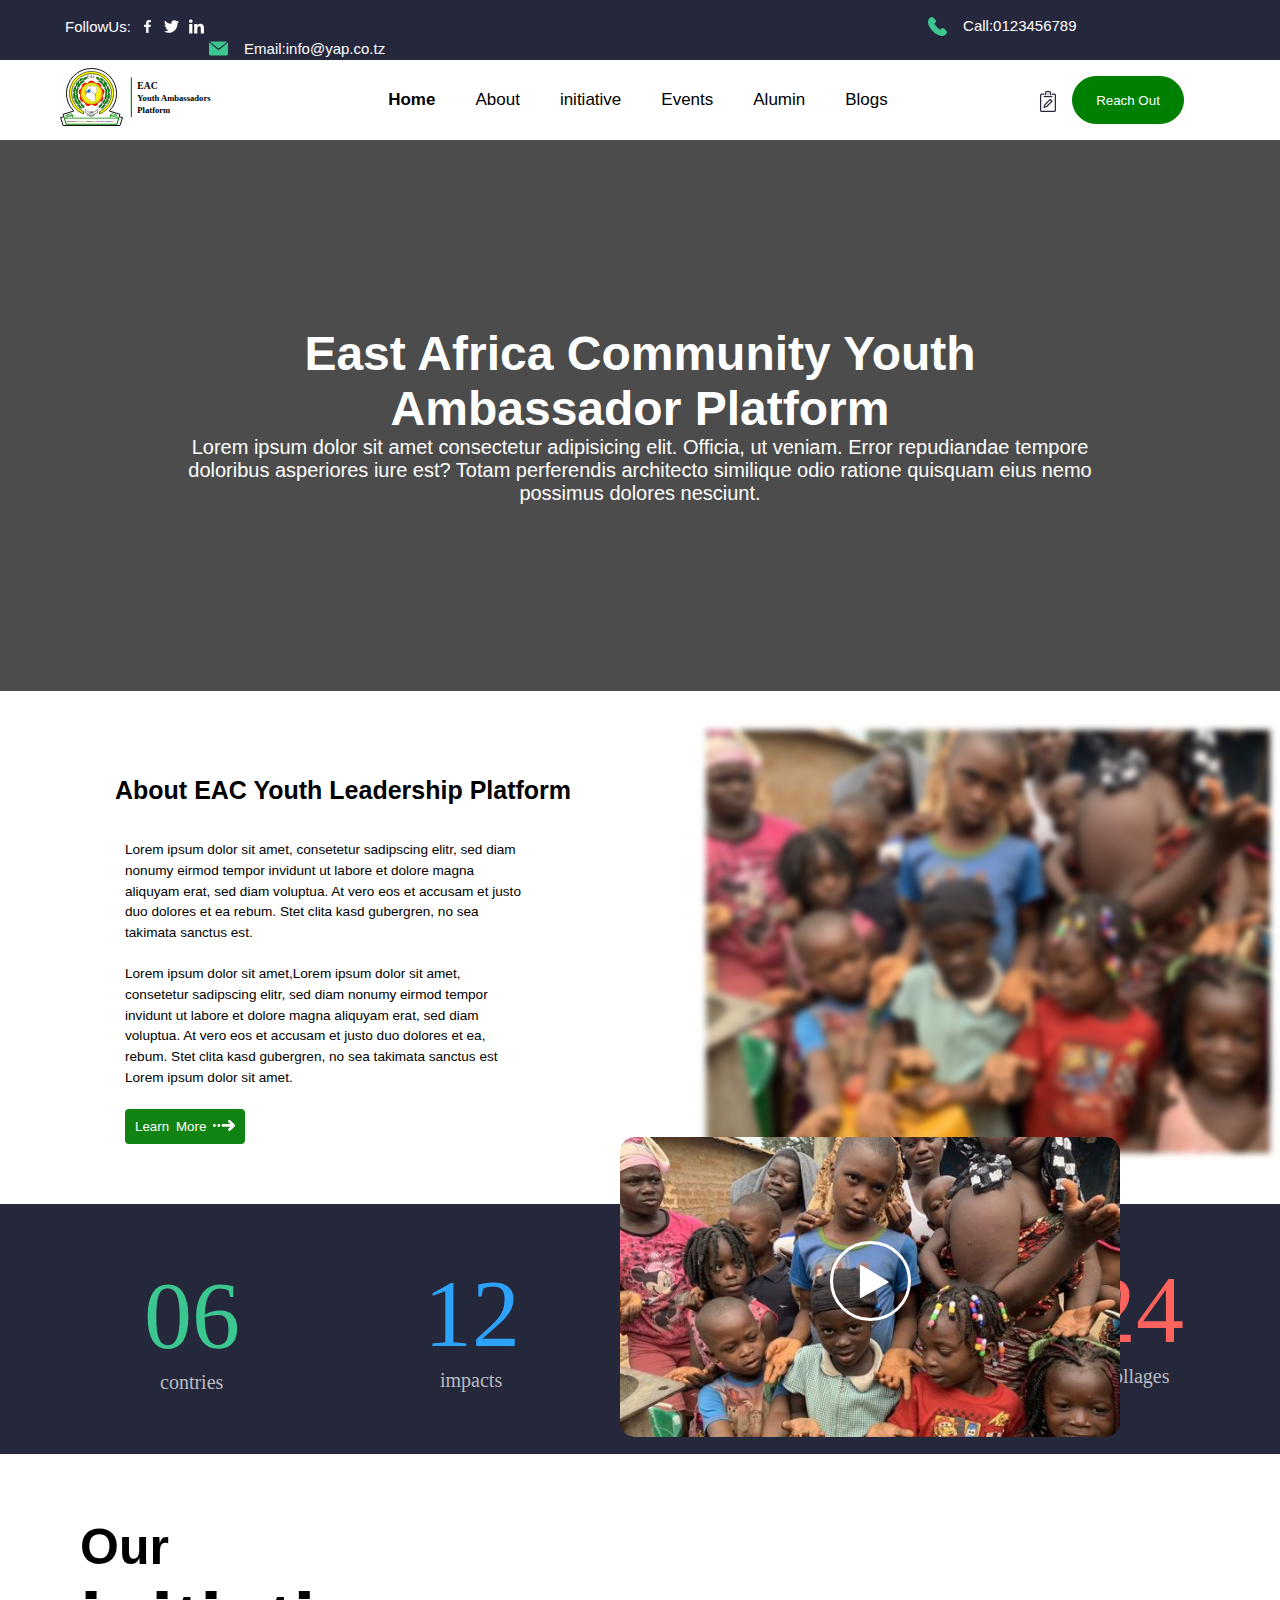
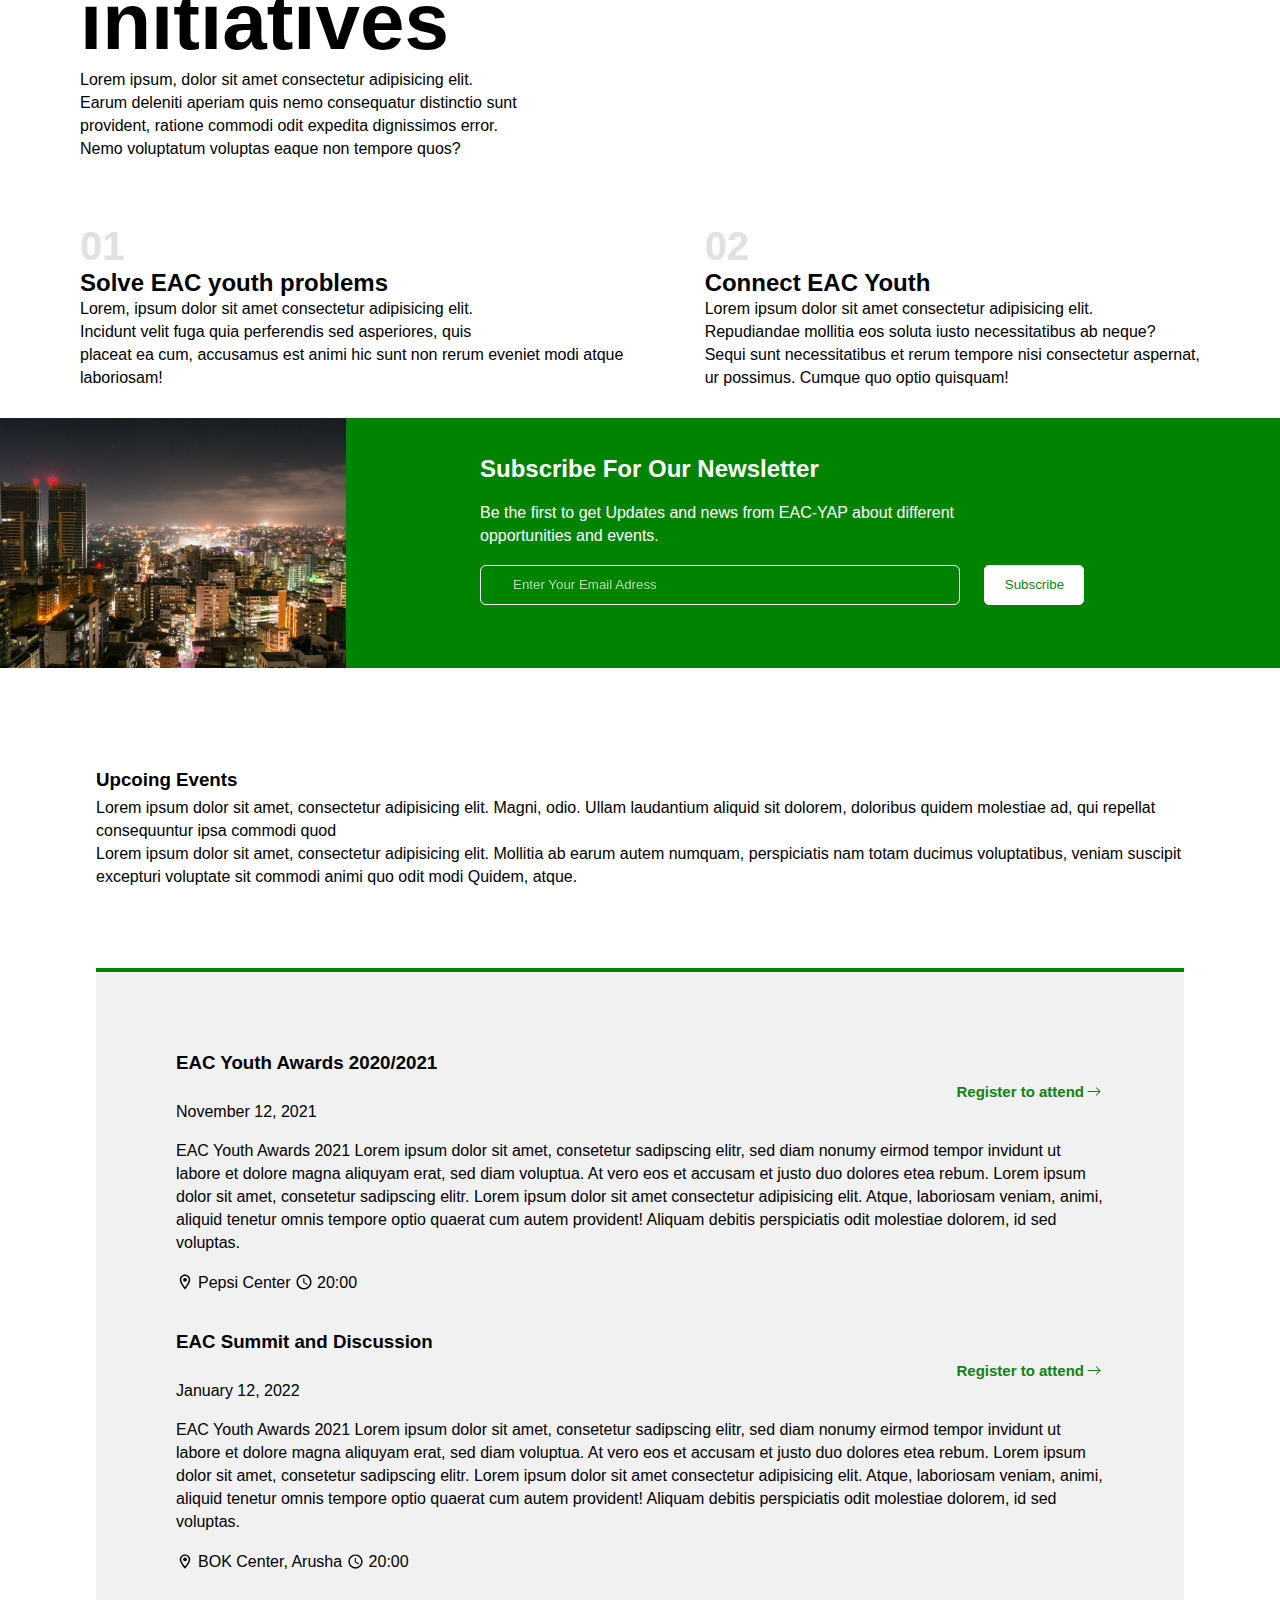
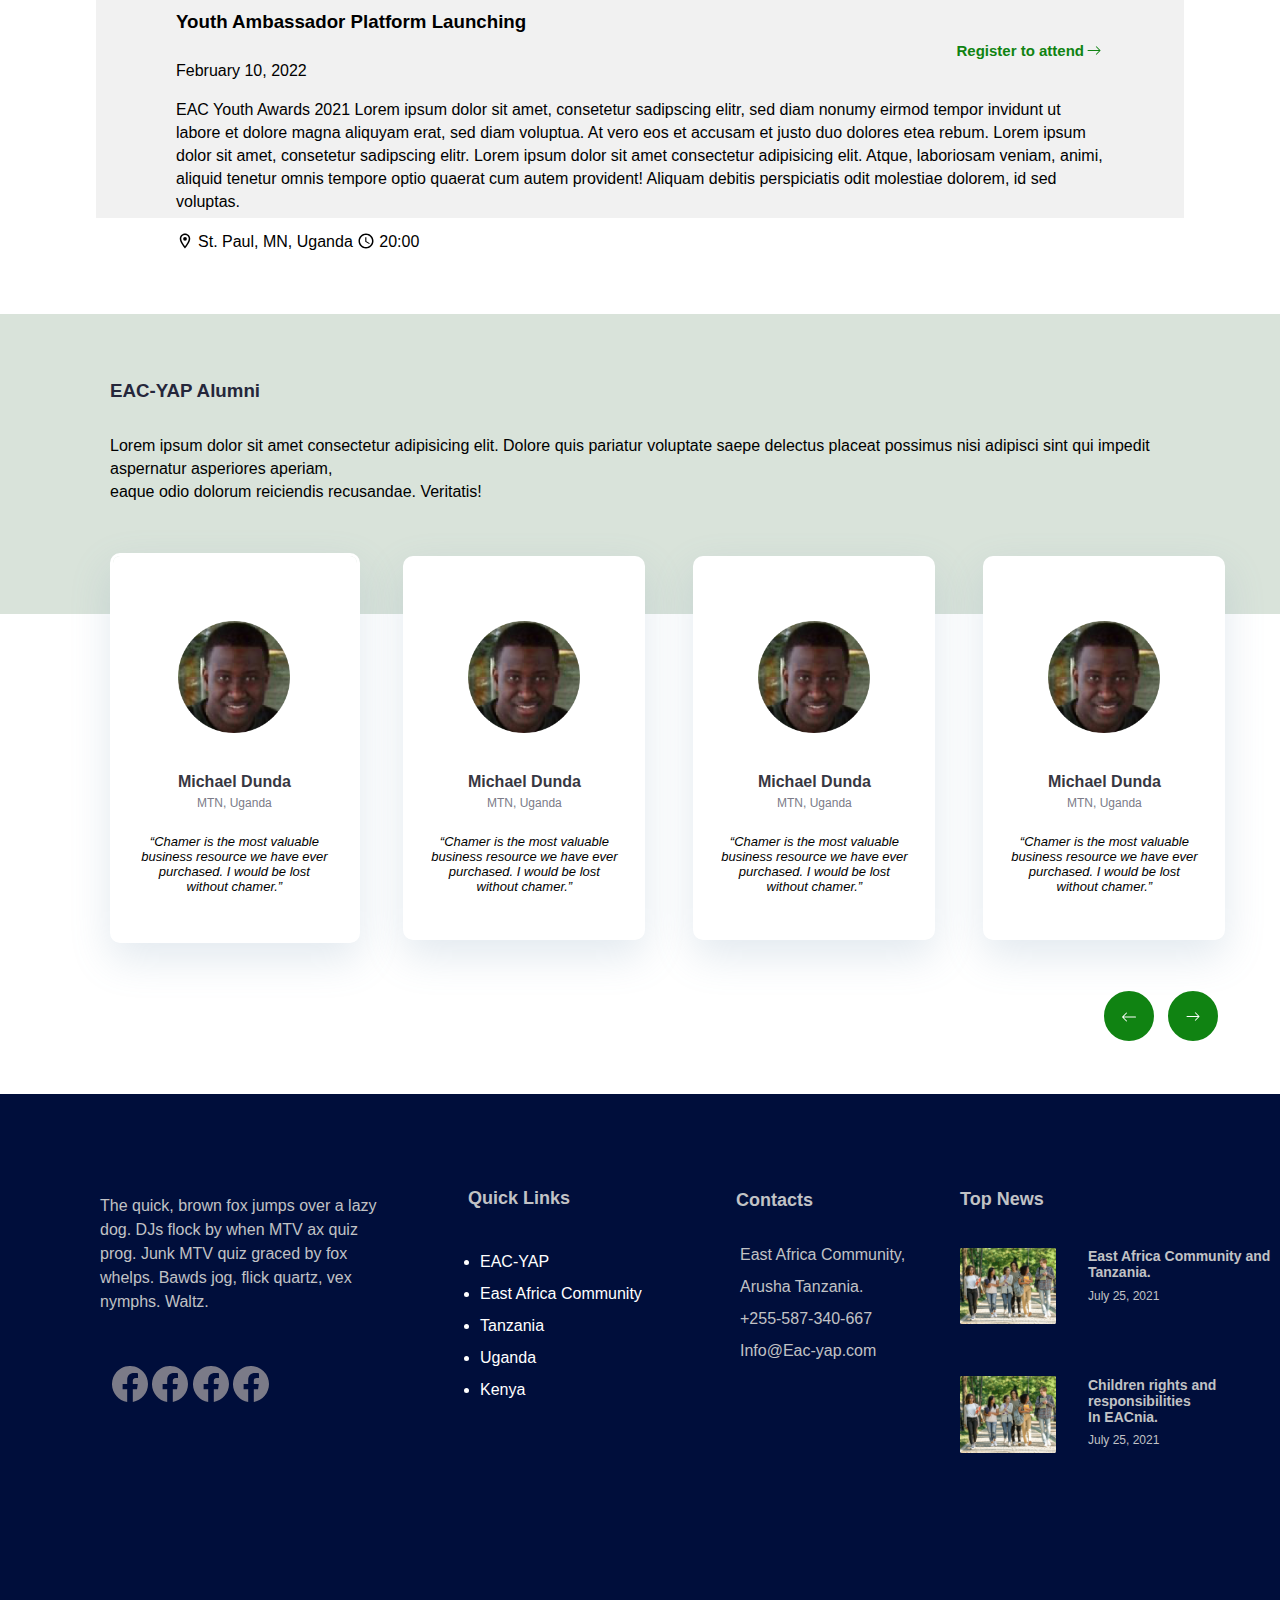
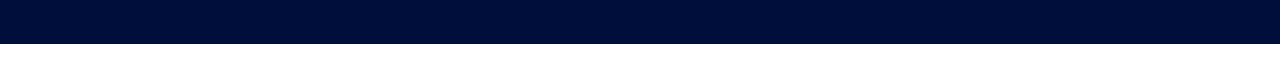
==== yap.html @ 533b3227 "first commit" ====
<!DOCTYPE html>
<html lang="en">
<head>
    <meta charset="UTF-8">
    <meta http-equiv="X-UA-Compatible" content="IE=edge">
    <meta name="viewport" content="width=device-width, initial-scale=1.0">
    <link href="/YAP/reset.css">
    <link href="/YAP/utilities.css">
    <link rel="stylesheet" href="/yap.css">
    <title>www.eac-yao.com</title>
</head>
<body>
    <section class="info-home">
    <nav class="top">
        <div class="top-info">
            <p class="topup" id="top1">FollowUs: <img src="/facebook-app-symbol.svg" class="fb" alt="facebookicon"> <img src="/Twitter copy 2.svg" class="icon" alt="twittericon"> <img src="/Linkedin copy 2.svg" class="icon"></p>
            <p class="topup" id="top"><img class="callicon" src="/Path 5.svg" alt="callicon">  Call:0123456789</p>
            <p class="topup" id="top2"><img class="emailicon" src="/Group 163066.svg" alt="emailicon"> Email:info@yap.co.tz</p>
        </div>
    </nav>
    <nav class="topnav">
        <a href="#logo"><img src="/logo.svg" class="logo"></a>
        <ul class="menu">
            <li id="li" class="active"><a href="#home">Home</a></li>
            <li id="li"><a href="#about">About</a></li>
            <li id="li"><a href="#initiative">initiative</a></li>
            <li id="li"><a href="#Events">Events</a></li>
            <li id="li"><a href="#aumin">Alumin</a></li>
            <li id="li"><a href="#blogs">Blogs</a></li>
        </ul>
        <div class="bookmark"><img class="booking" src="/bookmark.svg"><button type="button">Reach Out</button> </div>
    </nav>
    <div class="header">
        <div class="banner">
            <div class="heading">
                <h2>East Africa Community Youth Ambassador Platform</h2>
                <p> Lorem ipsum dolor sit amet consectetur adipisicing elit. Officia, ut veniam. Error repudiandae tempore <br>doloribus asperiores iure est? Totam perferendis architecto similique odio ratione quisquam eius nemo possimus dolores nesciunt.</p>
            </div>
        </div>
    </div>
    <div class="picture">
       <div class="aboutpic"> <img  src="/famm.jpg"></div>
        <div class="videoimg">
            <div class="playicon"><img src="/play.svg"></div>
        </div>
    </div>
    <nav class="aboot">
        <h3>About EAC Youth Leadership Platform</h3>
        <p>Lorem ipsum dolor sit amet, consetetur sadipscing elitr, sed diam <br>
            nonumy eirmod tempor invidunt ut labore et dolore magna<br> 
            aliquyam erat, sed diam voluptua. At vero eos et accusam et justo <br>
            duo dolores et ea rebum. Stet clita kasd gubergren, no sea<br> 
            takimata sanctus est.</p> 
        <p>Lorem ipsum dolor sit amet,Lorem ipsum dolor sit amet,<br> 
            consetetur sadipscing elitr, sed diam nonumy eirmod tempor<br> 
            invidunt ut labore et dolore magna aliquyam erat, sed diam<br> 
            voluptua. At vero eos et accusam et justo duo dolores et ea,<br> 
            rebum. Stet clita kasd gubergren, no sea takimata sanctus est<br> 
            Lorem ipsum dolor sit amet.</p>
            <button class="learnbtn">Learn More <img  src="/next.svg" class="nextbtn"></button>
    </nav>
    <div class="middlednav"> 
        <div class="contentTab">
            <div class="content">
                <div class="content1">06
                <p>contries</p></div>
            </div>
                <div class="content">
                    <div class="content2">12
                    <p>impacts</p></div>
                </div>
                <div class="content">
                    <div class="content3">+3M
                    <p>youth</p></div>
                </div>
                <div class="content">
                    <div class="content4">24
                    <p>collages</p></div>
                </div>
        </div>
    </div>
    <div class="our-initiative">
        <div class="tittle">
            <h3>Our</h3>
            <h4>initiatives</h4>
            <p>Lorem ipsum, dolor sit amet consectetur adipisicing elit.<br> Earum deleniti aperiam quis nemo consequatur distinctio sunt<br> provident, ratione commodi odit expedita dignissimos error.<br> Nemo voluptatum voluptas eaque non tempore quos?</p>
        </div>
        <div class="type1">
            <h4>02</h4>
            <h5>Connect EAC Youth</h5>
            <p>Lorem ipsum dolor sit amet consectetur adipisicing elit.<br> Repudiandae mollitia eos soluta iusto necessitatibus ab neque?<br> Sequi sunt necessitatibus et rerum tempore nisi consectetur aspernat,<br>ur possimus. Cumque quo optio quisquam!</p>
        </div>
        <div class="type2">
            <h4>01</h4>
            <h5>Solve EAC youth problems</h5>
            <p>Lorem, ipsum dolor sit amet consectetur adipisicing elit.<br> Incidunt velit fuga quia perferendis sed asperiores, quis<br> placeat ea cum, accusamus est animi hic sunt non rerum eveniet modi atque<br> laboriosam!</p>
        </div>
    </div>
    <div class="sub">
        <div class="subimg">
            <img src="/city.png">
        </div>
        <div class="mainsub">
            <h2>Subscribe For Our Newsletter</h2><br>
            <p>Be the first to get Updates and news from EAC-YAP about different<br> opportunities and events.</p><br>
            <input type="text" placeholder="Enter Your Email Adress" style="color: white;" name="Email"></a>
            <button type="submit" placeholder="Subscribe">Subscribe</button>
        </div>
    </div>
    <div class="container">
        <div class="upcoming">
            <h3>Upcoing Events</h3>
            <p>Lorem ipsum dolor sit amet, consectetur adipisicing elit. Magni, odio. Ullam laudantium aliquid sit dolorem, doloribus quidem molestiae ad, qui repellat consequuntur ipsa commodi quod  <br> Lorem ipsum dolor sit amet, consectetur adipisicing elit. Mollitia ab earum autem numquam, perspiciatis nam totam ducimus voluptatibus, veniam suscipit excepturi voluptate sit commodi animi quo odit modi Quidem, atque. </p>
        </div>
        <div class="events">
            <div class="eventlist">
                <div class="list1">
                    <h3>EAC Youth Awards 2020/2021</h3>
                    <h2>Register to attend<svg id="next" xmlns="http://www.w3.org/2000/svg" width="20" height="15" fill="currentColor" class="bi bi-arrow-right" viewBox="0 0 16 16">
                        <path fill-rule="evenodd" d="M1 8a.5.5 0 0 1 .5-.5h11.793l-3.147-3.146a.5.5 0 0 1 .708-.708l4 4a.5.5 0 0 1 0 .708l-4 4a.5.5 0 0 1-.708-.708L13.293 8.5H1.5A.5.5 0 0 1 1 8z"/>
                      </svg></h2>
                    <p>November 12, 2021</p>
                    <p>EAC Youth Awards 2021 Lorem ipsum dolor sit amet, consetetur sadipscing elitr, sed diam nonumy eirmod tempor invidunt ut labore et dolore magna aliquyam erat, sed diam voluptua. At vero eos et accusam et justo duo dolores etea rebum. Lorem ipsum dolor sit amet, consetetur sadipscing elitr.
                        Lorem ipsum dolor sit amet consectetur adipisicing elit. Atque, laboriosam veniam, animi, aliquid tenetur omnis tempore optio quaerat cum autem provident! Aliquam debitis perspiciatis odit molestiae dolorem, id sed voluptas.
                    </p>
                    <div class="place">
                        <img src="/location.svg">  Pepsi Center <img src="/time.svg">  20:00
                </div>
             </div>
                    <div class="list1">
                        <h3>EAC Summit and Discussion</h3>
                        <h2>Register to attend<svg id="next" xmlns="http://www.w3.org/2000/svg" width="20" height="15" fill="currentColor" class="bi bi-arrow-right" viewBox="0 0 16 16">
                            <path fill-rule="evenodd" d="M1 8a.5.5 0 0 1 .5-.5h11.793l-3.147-3.146a.5.5 0 0 1 .708-.708l4 4a.5.5 0 0 1 0 .708l-4 4a.5.5 0 0 1-.708-.708L13.293 8.5H1.5A.5.5 0 0 1 1 8z"/>
                        </svg></h2>
                        <p>January 12, 2022</p>
                        <p>EAC Youth Awards 2021 Lorem ipsum dolor sit amet, consetetur sadipscing elitr, sed diam nonumy eirmod tempor invidunt ut labore et dolore magna aliquyam erat, sed diam voluptua. At vero eos et accusam et justo duo dolores etea rebum. Lorem ipsum dolor sit amet, consetetur sadipscing elitr.
                            Lorem ipsum dolor sit amet consectetur adipisicing elit. Atque, laboriosam veniam, animi, aliquid tenetur omnis tempore optio quaerat cum autem provident! Aliquam debitis perspiciatis odit molestiae dolorem, id sed voluptas.
                        </p>
                        <div class="place">
                            <img src="/location.svg">  BOK Center, Arusha <img src="/time.svg">  20:00
                    </div>
                </div>
                <div class="list1">
                    <h3>Youth Ambassador Platform Launching </h3>
                    <h2>Register to attend<svg id="next" xmlns="http://www.w3.org/2000/svg" width="20" height="15" fill="currentColor" class="bi bi-arrow-right" viewBox="0 0 16 16">
                        <path fill-rule="evenodd" d="M1 8a.5.5 0 0 1 .5-.5h11.793l-3.147-3.146a.5.5 0 0 1 .708-.708l4 4a.5.5 0 0 1 0 .708l-4 4a.5.5 0 0 1-.708-.708L13.293 8.5H1.5A.5.5 0 0 1 1 8z"/>
                      </svg></h2>
                    <p>February 10, 2022</p>
                    <p>EAC Youth Awards 2021 Lorem ipsum dolor sit amet, consetetur sadipscing elitr, sed diam nonumy eirmod tempor invidunt ut labore et dolore magna aliquyam erat, sed diam voluptua. At vero eos et accusam et justo duo dolores etea rebum. Lorem ipsum dolor sit amet, consetetur sadipscing elitr.
                        Lorem ipsum dolor sit amet consectetur adipisicing elit. Atque, laboriosam veniam, animi, aliquid tenetur omnis tempore optio quaerat cum autem provident! Aliquam debitis perspiciatis odit molestiae dolorem, id sed voluptas.
                    </p>
                    <div class="place">
                        <img src="/location.svg">  St. Paul, MN, Uganda <img src="/time.svg">  20:00
                </div>
             </div>
            </div>
        </div>
    </div>
    <div class="alumni">
        <div class="alumindel">
            <h3>EAC-YAP Alumni</h3>
            <p>Lorem ipsum dolor sit amet consectetur adipisicing elit. Dolore quis pariatur voluptate saepe delectus placeat possimus nisi adipisci sint qui impedit aspernatur asperiores aperiam,<br> eaque odio dolorum reiciendis recusandae. Veritatis!</p>
        </div>
        <div class="alumnicont">
            <div class="contact">
                <div class="contact1">
                    <img src="/Mask@2x.png">
                    <h2>Michael Dunda</h2>
                    <h1>MTN, Uganda</h1>
                    <p>“Chamer is the most valuable<br> business resource we have ever<br> purchased. I would be lost<br> without chamer.” </p>
                </div>
                <div class="contact2">
                    <img src="/Mask@2x.png">
                    <h2>Michael Dunda</h2>
                    <h1>MTN, Uganda</h1>
                    <p>“Chamer is the most valuable<br> business resource we have ever<br> purchased. I would be lost<br> without chamer.” </p>
                </div>
                <div class="contact3">
                    <img src="/Mask@2x.png">
                    <h2>Michael Dunda</h2>
                    <h1>MTN, Uganda</h1>
                    <p>“Chamer is the most valuable<br> business resource we have ever<br> purchased. I would be lost<br> without chamer.” </p>
                </div>
                <div class="contact3">
                    <img src="/Mask@2x.png">
                    <h2>Michael Dunda</h2>
                    <h1>MTN, Uganda</h1>
                    <p>“Chamer is the most valuable<br> business resource we have ever<br> purchased. I would be lost<br> without chamer.” </p>
                </div>
            </div>
            <div class="otherpage"> <svg id="arrow" xmlns="http://www.w3.org/2000/svg" width="20" height="15" fill="white" class="bi bi-arrow-right" viewBox="0 0 16 16">
                <path fill-rule="evenodd" d="M1 8a.5.5 0 0 1 .5-.5h11.793l-3.147-3.146a.5.5 0 0 1 .708-.708l4 4a.5.5 0 0 1 0 .708l-4 4a.5.5 0 0 1-.708-.708L13.293 8.5H1.5A.5.5 0 0 1 1 8z"/>
              </svg> </div>
            <div class="otherpage1"><svg id="arrow" xmlns="http://www.w3.org/2000/svg" width="20" height="16" fill="white" class="bi bi-arrow-left" viewBox="0 0 16 16">
                <path fill-rule="evenodd" d="M15 8a.5.5 0 0 0-.5-.5H2.707l3.147-3.146a.5.5 0 1 0-.708-.708l-4 4a.5.5 0 0 0 0 .708l4 4a.5.5 0 0 0 .708-.708L2.707 8.5H14.5A.5.5 0 0 0 15 8z"/>
              </svg></div>
        </div>
    </div>
    <div class="footer">
        <p>The quick, brown fox jumps over a lazy<br> dog. DJs flock by when MTV ax quiz<br> prog. Junk MTV quiz graced by fox<br> whelps. Bawds jog, flick quartz, vex<br> nymphs. Waltz.</p>
            <div id="fbicon"><svg  xmlns="http://www.w3.org/2000/svg" width="36" height="36" fill="#7B7B88" class="bi bi-facebook" viewBox="0 0 16 16">
            <path d="M16 8.049c0-4.446-3.582-8.05-8-8.05C3.58 0-.002 3.603-.002 8.05c0 4.017 2.926 7.347 6.75 7.951v-5.625h-2.03V8.05H6.75V6.275c0-2.017 1.195-3.131 3.022-3.131.876 0 1.791.157 1.791.157v1.98h-1.009c-.993 0-1.303.621-1.303 1.258v1.51h2.218l-.354 2.326H9.25V16c3.824-.604 6.75-3.934 6.75-7.951z"/>
          </svg>   
          <svg xmlns="http://www.w3.org/2000/svg" width="36" height="36" fill="#7B7B88" class="bi bi-facebook" viewBox="0 0 16 16">
            <path d="M16 8.049c0-4.446-3.582-8.05-8-8.05C3.58 0-.002 3.603-.002 8.05c0 4.017 2.926 7.347 6.75 7.951v-5.625h-2.03V8.05H6.75V6.275c0-2.017 1.195-3.131 3.022-3.131.876 0 1.791.157 1.791.157v1.98h-1.009c-.993 0-1.303.621-1.303 1.258v1.51h2.218l-.354 2.326H9.25V16c3.824-.604 6.75-3.934 6.75-7.951z"/>
          </svg>   
          <svg xmlns="http://www.w3.org/2000/svg" width="36" height="36" fill="#7B7B88" class="bi bi-facebook" viewBox="0 0 16 16">
            <path d="M16 8.049c0-4.446-3.582-8.05-8-8.05C3.58 0-.002 3.603-.002 8.05c0 4.017 2.926 7.347 6.75 7.951v-5.625h-2.03V8.05H6.75V6.275c0-2.017 1.195-3.131 3.022-3.131.876 0 1.791.157 1.791.157v1.98h-1.009c-.993 0-1.303.621-1.303 1.258v1.51h2.218l-.354 2.326H9.25V16c3.824-.604 6.75-3.934 6.75-7.951z"/>
          </svg>   
          <svg xmlns="http://www.w3.org/2000/svg" width="36" height="36" fill="#7B7B88" class="bi bi-facebook" viewBox="0 0 16 16">
            <path d="M16 8.049c0-4.446-3.582-8.05-8-8.05C3.58 0-.002 3.603-.002 8.05c0 4.017 2.926 7.347 6.75 7.951v-5.625h-2.03V8.05H6.75V6.275c0-2.017 1.195-3.131 3.022-3.131.876 0 1.791.157 1.791.157v1.98h-1.009c-.993 0-1.303.621-1.303 1.258v1.51h2.218l-.354 2.326H9.25V16c3.824-.604 6.75-3.934 6.75-7.951z"/>
          </svg>
          </div>
          <div class="links">
              <p>Quick Links</p>
                <ul class="quicklinks">
                    <li class="tanet"><a href="#EAC">EAC-YAP</a></li>
                    <li class="tanet"><a href="#EastAfrica">East Africa Community</a></li>
                    <li class="tanet"><a href="#tanzania">Tanzania</a></li>
                    <li class="tanet"><a href="#uganga">Uganda</a></li>
                    <li class="tanet"><a href="#kenya">Kenya</a></li>
                </ul>
          </div>
          <div class="contactsinfo">
              <h2>Contacts</h2>
              <p>East Africa Community, <br>Arusha Tanzania.<br>
                +255-587-340-667<br>Info@Eac-yap.com</p>
          </div>
          <div class="news">
              <h1>Top News</h1>
              <img class="img1" src="/groupppl.png">
              <h2>East Africa Community and<br> Tanzania.</h2>
              <p>July 25, 2021</p>
                <img class="img2" src="/groupppl.png">
              <h4>Children rights and responsibilities<br> In EACnia.</h4>
              <h6>July 25, 2021</h6>
          </div>
    </div>
</section>
</body>
</html>
---- yap.css ----
*{
    margin: 0;
    padding: 0;
    box-sizing: border-box;
}
nav.top{
    color: #fefeff;
    width: 100%;
    height: 60px;
    top: auto;
    left: auto;
    opacity: 1;
    border: 1px solid #25273B;
    background-color: hsl(235, 23%, 19%);
    padding-top:1rem;
}
.topup {
    position: relative;
    display: inline-flex;
    padding-left: 4rem;
}
.callicon{
    position: relative;
    padding-right: 1rem;
}
.emailicon{
    position: relative;
    padding-right: 1rem;
}
p#top{
    position: relative;
    padding-left: 34rem;
    left: 11rem;
    font-size: 15px;
    font-family: "Open-sans" , sans-serif;
}
p#top1{
    font-family: "Open-sans" , sans-serif;
   font-size: 15px;
   bottom: 4px;
}
p#top2{
    padding-left: 13rem;
    font-family: "Open-sans" , sans-serif;
    font-size: 15px;
}
.fb{
    position: relative;
    margin-left: 10px;
    width: 13px;
}
.icon{
    position: relative;
    margin-left: 10px;
    width: 15px;
}
.bookmark{
    float: right;
    position: relative;
    padding-right:4rem;
    bottom: 1.5rem;
}
.booking{
    position: relative;
    width: 16px;
    right: 3rem;
    top: 0.8rem;
}
.bookmark button{
    background-color: green;
    border: 1px solid green;
    width: 7rem;
    height: 3rem;
    position: relative;
    border-radius: 5rem;
    color: white;
    top:5px;
    right: 2rem;
}
.topnav{
    background-color: #ffffff;
    color: #333;
    overflow: hidden;
    width: 100%;
    height: 80px;
}
#li {
    display: inline;
    margin: 10px;
}
.menu {
    text-align: center;
    word-spacing: 1rem;
    padding-right: 14rem;
    height: 5px;
    margin-top: 30px;
}
.topnav a{
    color: black;
    text-decoration: none;
    font-size: 17px;
    font-family: "Open-sans" , sans-serif;
}
.active{
    color: #25273B;
    opacity: 100%;
    font-weight: bolder;
}
.active :hover{
    color: #0f8114;
}
.famphoto h1{
    text-align: center;
    font-weight: 700;
    color: white;
    padding-top: 10rem;
    font-size: 3rem;
    margin-top: 0px;
    font-family: "Open-sans" , sans-serif;
}
.famphoto p{
    text-align: center;
    color: white;
    font-size: 20px;
    font-family: "Open-sans" , sans-serif;
}
.logo
{
    width: 220px;
    float: left;
    padding-left: 60px;
    margin-top: 8px;
}
.aboot {
    width: 50%;
    padding: 50px;
    margin-left: 65px;
    background-color: #ffffff;
    font-family:"Open-sans", sans-serif;
    font-weight: lighter;
}
.aboot h3{
    font-size: 25px;
    line-height: 5rem;
}
.aboot p{
    font-size: 13.6px;
    padding: 10px;
    line-height: 1.3rem;
}
.picture{
    margin: 10px;
}
.aboutpic{
    position: relative;
    filter: blur(8px);
    -webkit-filter: blur(3px);
    background-repeat: no-repeat;
    padding-top: 1.9rem;
    float: right;
}
.videoimg{
    background-image: url(/famm.jpg);
    background-size: cover;
    background-color: #033C04 0% 0% no-repeat padding-box;
    border-radius: 15px;
    opacity: 1;
    width: 500px;
    height: 300px;
    display: block;
    position: absolute;
    left: 68%;
    top: 143%;
    z-index: 10;
    transform: translate(-50%, -50%);
}
.playicon{
    z-index: 10;
    text-align: center;
    padding-top: 6.5rem;
    opacity: 3;
}
.learnbtn{
    background-color: #108312;
    border-radius: 4px;     
    color: white;
    border: 10px solid #108312;
    word-spacing: 0.2rem;
    margin: 10px;
}
.nextbtn{
    font-size:10px;
}
.header{
    background-image: url("/background.jpg");
    background-size: cover;
    background-position: center;
    background-repeat: no-repeat;
    height: 550px;
}
.banner{
    opacity: 1;
    padding: 136px ;
    background: rgb(0 0 0 / 70%)
}
.heading{
    text-align: center;
    font-family: "Open-sans", sans-serif;
    opacity: 1;
    margin: 50px;
}
.heading h2{
    font-size: 3rem;
    color: #ffffff;
}
.heading p{
    font-size: 20px;
    color: #ffffff;
}
.middlednav{
    width: 100%;
    height: 250px;
    background-color: #25273B;
}
.contentTab{
    display: inline;
}
.content{
    display: inline;
    position: relative;
    overflow: hidden;
    text-overflow: ellipsis;
    white-space: nowrap;
}
.content1 {
    font-size: 6rem;
    display: inline;
    padding-left: 9rem;
    padding-top: 50rem;  
    color: #3CC790;
    position: relative;
    top: 3.5rem;
}
.content1 p{
    font-size: 20px;
    padding-left:10rem;
    color: #BABCC2;
}
.content2 {
    width: auto;
    padding-left: 26.5rem;
    font-size: 6rem;
    color: #2EA3FC;
    position: relative;
    bottom: 5rem;
}
.content2 p{
    color: #BABCC2;
    font-size: 20px;
    padding-left: 1rem;
}
.content3 {
    bottom: 13.5rem;
    padding-left: 43.5rem;
    font-size: 6rem;
    color: #FEBC2C;
    position: relative;
}
.content3 p {
    color: #BABCC2;
    font-size: 20px;
    padding-left: 6.5rem;
}
.content4{
    color: #FC635D;
    padding-left: 68rem;
    font-size: 6rem;
    position: relative;
    bottom: 22rem;
}
.content4 p{
    color: #BABCC2;
    font-size: 20px;
    padding-left: 1rem;
}
.our-initiative{
    padding-top: 4rem;
    width: 100%;
    height: 500px;
    background-color: #ffffff;
}
.tittle{
    font-family: "Open-sana", sans-serif;
    padding-left: 5rem;
}
.tittle h3{
    font-size: 50px;
}
.tittle p{
    padding: 0;
    margin: 0;
    padding-top: 0rem;
    line-height: 23px;
}
.tittle h4{
    font-size: 5rem;
}
.type1{
    font-family: "Open-sans",sans-serif;
    float: right;
    padding-right: 5rem;
    padding-top: 4rem;
}
.type1 p{
    line-height: 23px;
}
.type1 h4{
    font-size: 2.5rem;
    color: #E1E1E1;
}
.type1 h5{
    font-weight: bolder;
    font-size: 1.5rem;
}
.type2{
    padding-left: 5rem;
    font-family: "Open-sans",sans-serif;
    padding-top: 2rem;
    padding-bottom: 2rem;
}
.type2 p{
    line-height: 23px;
}
.type2 h4{
    font-size: 2.5rem;
    padding-top: 2rem;
    color: #E1E1E1;
}
.type2 h5{
    font-weight: bolder;
    font-size: 1.5rem;
}
.sub{
    margin-top: 4rem;
    width: 100%;
    height: 250px;
    background-color: #008300;
}
.subimg{
    background-position: left;
    background-repeat: no-repeat;
    background-size: cover;
    height: 05px;
}
.subimg img{
    height: 250px;
}
.mainsub{
    padding-top: 2rem;
    padding-left: 30rem;
    font-family: "Open-sans" ,sans-serif;
    color: white;
}
.mainsub input{
    height: 40px;
    width: 480px;
    border:1px solid white;
    border-radius: 6px;
    color: white;
    background-color: transparent;
    text-decoration: white;
    padding-left: 2rem;
}
.mainsub button{
    height: 40px;
    width: 100px;
    bottom: 10px;
    color:#108312;
    background-color: white;
    border: 0.1px solid white;
    border-radius: 5px;
    margin-left: 20px;
}
.mainsub p{
    line-height: 23px;
}
::placeholder{
    color:white;
    opacity: 0.7;
}
.container{
    margin: 6rem;
    font-family: "open-sans", sans-serif ;
}
.upcoming h3{
    line-height: 2rem;
}
.upcoming p{
    line-height: 23px;
}
.events{
    height: 850px;
    background-color: #F1F1F1;
    margin-top: 5rem;
    border-top:4px solid #008300;
    font-family: "open-sans", sans-serif ;
}
.eventlist{
    margin: 5rem;
}
.list1{
    margin-top: 2.5rem;
    padding: 0;
}
.list1 h3{
    padding-bottom:0.5rem ;
}
.list1 h2{
    color:#108312;
    text-align: right;
    font-weight: 10px;
    font-size: 15px;
}
.list1 p{
    padding-bottom: 1rem;
    line-height: 23px;
}
.place{
    font-family: "open-sans", sans-serif ;
}
.place img{
    width: 1.1rem;
    top:0.2rem;
    position: relative;
}
#next{
    position: relative;
    top: 2px;
}
.alumni{
    width: 100%;
    height: 300px;
    background-color: #4d7a4e36;
    font-family: "Open-sans", sans-serif;
}
.alumindel{
    padding: 50px;
}
.alumindel h3{
    padding-left: 60px;
    color: #25273B;
    padding-top: 1rem;
    padding-bottom: 2rem;
}
.alumindel p{
    padding-left: 60px;
    line-height: 23px;
}
.alumnicont{
    margin-left: 6.9rem;
    position: relative;
    display: inline;
}
.contact{
    position: relative;
    display: inline-flex;
    border: 3px solid #ffffff;
    width: 250px;
    height: 390px;
    background-color: #ffffff;
    box-shadow: #333;
    background: var(--unnamed-color-ffffff) 0% 0% no-repeat padding-box;
    background: #FFFFFF 0% 0% no-repeat padding-box;
    box-shadow: 0px 16px 40px #7090B033;
    border-radius: 10px;opacity: 1;
}

.contact1 img{
    position: relative;
    width: 7rem;
    margin: 65px;
}
.contact1 h2{
    position: relative;
    font-size: 16px;
    text-align: center;
    bottom: 29px;
    color: #373742;
}
.contact1 h1{
    position: relative;
    font-size: 12px;
    text-align: center;
    bottom: 1.5rem;
    font-weight: lighter;
    color: #7B7B88;
}
.contact1 p{
    position: relative;
    font-style: italic;
    font-size: 13px;
    text-align: center;
}
.contact2 img{
    position: relative;
    width: 7rem;
    margin: 65px;
}
.contact2{
    background: var(--unnamed-color-ffffff) 0% 0% no-repeat padding-box;
    background: #FFFFFF 0% 0% no-repeat padding-box;
    box-shadow: 0px 16px 40px #7090B033;
    border-radius: 10px;opacity: 1;
    margin-left: 3rem;
}
.contact2 h2{
    position: relative;
    font-size: 16px;
    text-align: center;
    bottom: 29px;
    color: #373742;
}
.contact2 h1{
    position: relative;
    font-size: 12px;
    text-align: center;
    bottom: 1.5rem;
    font-weight: lighter;
    color: #7B7B88;
}
.contact2 p{
    position: relative;
    font-style: italic;
    font-size: 13px;
    text-align: center;
}
.contact3{
    background: var(--unnamed-color-ffffff) 0% 0% no-repeat padding-box;
    background: #FFFFFF 0% 0% no-repeat padding-box;
    box-shadow: 0px 16px 40px #7090B033;
    border-radius: 10px;opacity: 1;
    margin-left: 3rem;
}
.contact3 img{
    position: relative;
    width: 7rem;
    margin: 65px;
}
.contact3 h2{
    position: relative;
    font-size: 16px;
    text-align: center;
    bottom: 29px;
    color: #373742;
}
.contact3 h1{
    position: relative;
    font-size: 12px;
    text-align: center;
    bottom: 1.5rem;
    font-weight: lighter;
    color: #7B7B88;
}
.contact3 p{
    position: relative;
    font-style: italic;
    font-size: 13px;
    text-align: center;
}
.contact4{
    background: var(--unnamed-color-ffffff) 0% 0% no-repeat padding-box;
    background: #FFFFFF 0% 0% no-repeat padding-box;
    box-shadow: 0px 16px 40px #7090B033;
    border-radius: 10px;opacity: 1;
    margin-left: 3rem;
}
.contact4 img{
    position: relative;
    width: 7rem;
    margin: 65px;
}
.contact4 h2{
    position: relative;
    font-size: 16px;
    text-align: center;
    bottom: 29px;
    color: #373742;
}
.contact4 h1{
    position: relative;
    font-size: 12px;
    text-align: center;
    bottom: 1.5rem;
    font-weight: lighter;
    color: #7B7B88;
}
.contact3 p{
    position: relative;
    font-style: italic;
    font-size: 13px;
    text-align: center;
}
.otherpage{
    margin: auto;
    padding: auto;
    position: relative;
    border-radius: 50%;
    border: 25px solid #108312;
    width: 10px;
    height: 10px;
    margin-top: 3rem;
    margin-left: 73rem;
}
#arrow {
    position: relative;
    right: 10px;
    bottom: 7px;
}
.otherpage1{
    position: relative;
    border-radius: 50%;
    border: 25px solid #108312;
    width: 10px;
    height: 10px;
    bottom: 3.1rem;
    margin-left: 69rem;
}
.footer{
    position: relative;
    width: 100%;
    height: 550px;
    background-color:#000E3B;
    color: #C1C2C5;
    top: 30rem;
    font-family: "Open-sans" , sans-serif;
}
.footer p{
    padding: 100px;
    line-height: 1.5rem;
}
.fbicon{
    position: relative;
    border-radius: 50%;
    border: 25px solid #C1C2C5;
    width: 10px;
    height: 10px;
}
#fbicon {
    position: relative;
    margin-left: 7rem;
    bottom: 3rem;
}
.links{
    position: relative;
    padding-left: 23rem;
    bottom: 23rem;
}
.links p{
    font-weight: bolder;
    font-size: 18px;
}
.quicklinks{
    position: relative;
    padding-left: 7rem;
    bottom: 4rem;
    line-height: 2rem;
    text-decoration: none;
    color: white;
}
.quicklinks a{
    text-decoration: none;
    color: white;
}
.contactsinfo{
    position: relative;
    padding-left: 40rem;
    bottom: 0;
    bottom: 40.5rem;
}
.contactsinfo h2{
    position: relative;
    padding-left: 6rem;
    font-size: 18px;
}
.contactsinfo p{
    position: relative;
    line-height: 2rem;
    bottom: 4.5rem;
}
.news{
    position: relative;
    bottom: 63rem;
    padding-left: 60rem;
}
.news h2{
    position: relative;
    font-weight: bold;
    font-size: 14px;
    padding-left: 8rem;
    bottom: 2rem;
}
.news h1{
    position: relative;
    font-size: 18px;
    top:10px;
}
.news p{
    position: relative;
    padding-left: 8rem;
    bottom: 8rem;
    font-size: 12px;
}
.news h4{
    position: relative;
    bottom: 15rem;
    padding-left: 8rem;
    font-size: 14px;
}
.news h6{
    position: relative;
    bottom: 14.5rem;
    padding-left: 8rem;
    font-weight: lighter;
    font-size: 12px;
}
.img1 {
    position: relative;
    width: 6rem;
    top: 3rem;
}
.img2{
    position: relative;
    width: 6rem;
    bottom: 10rem;
}
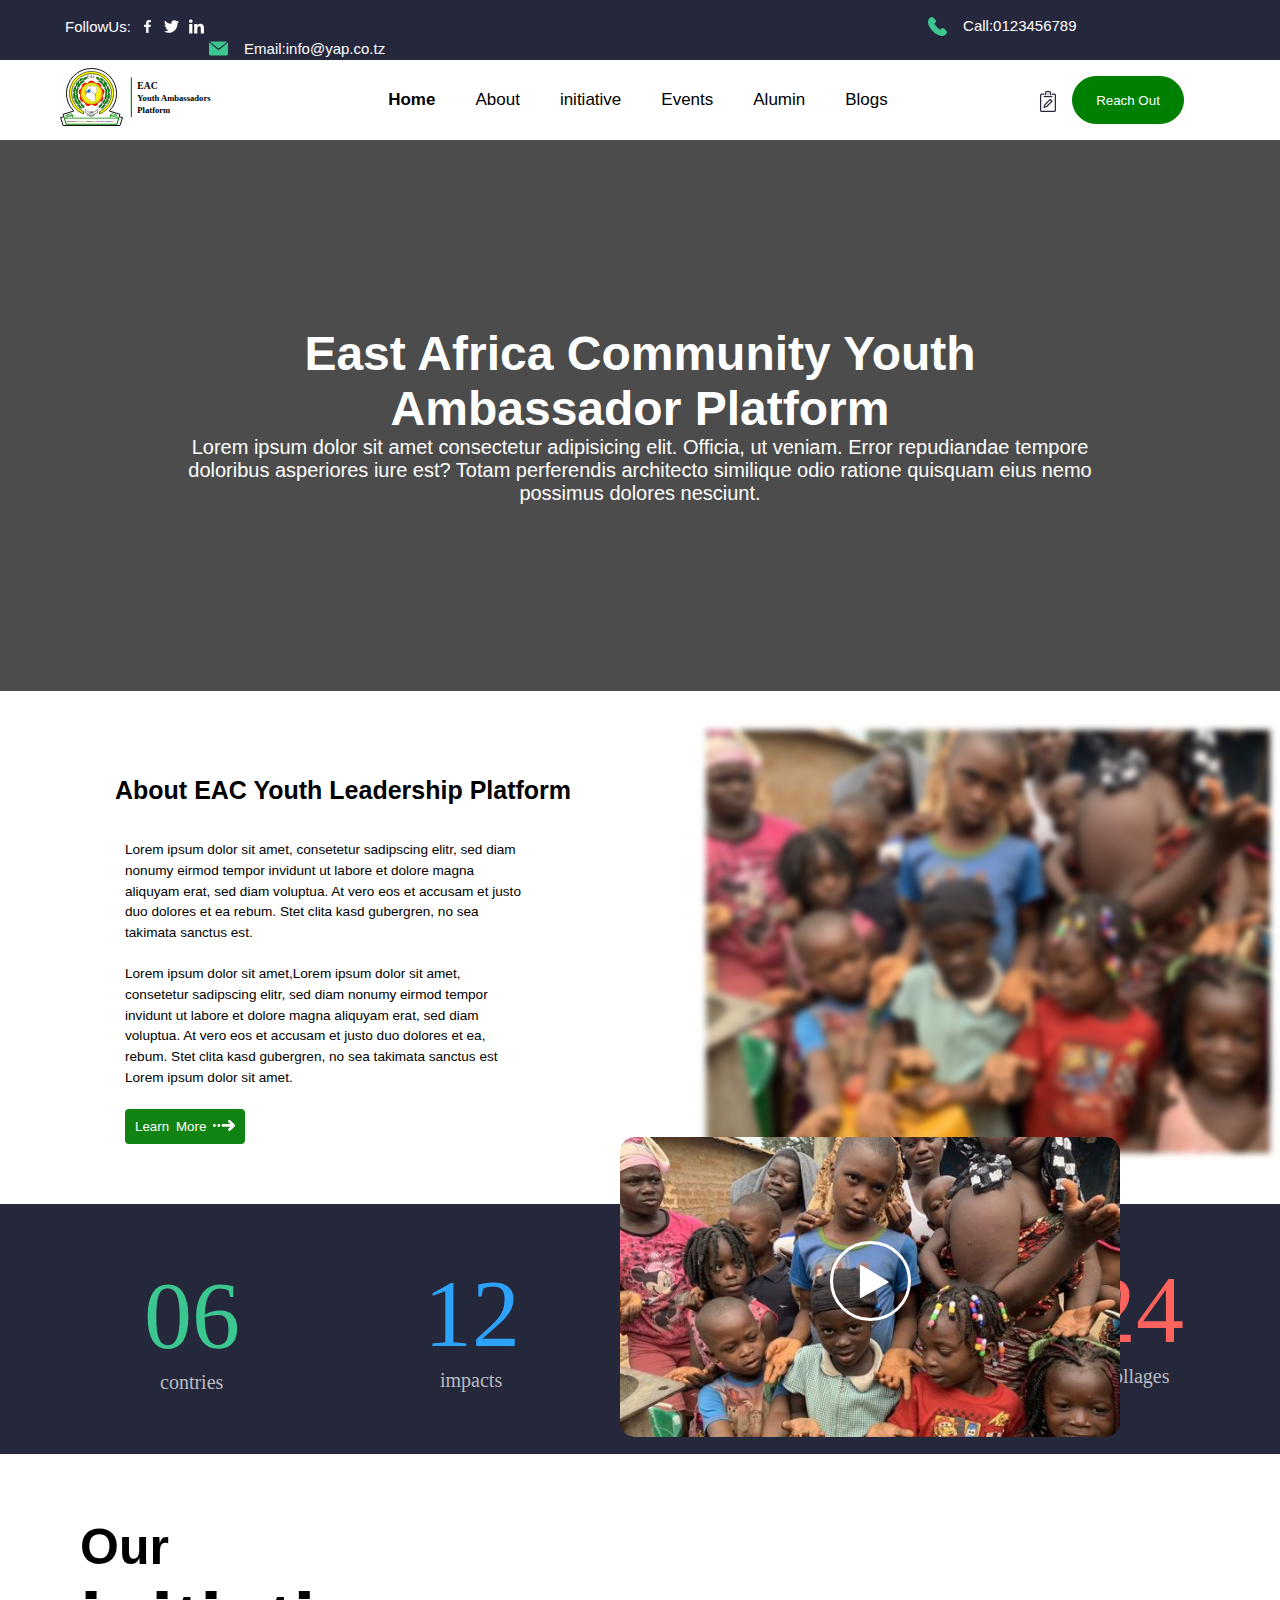
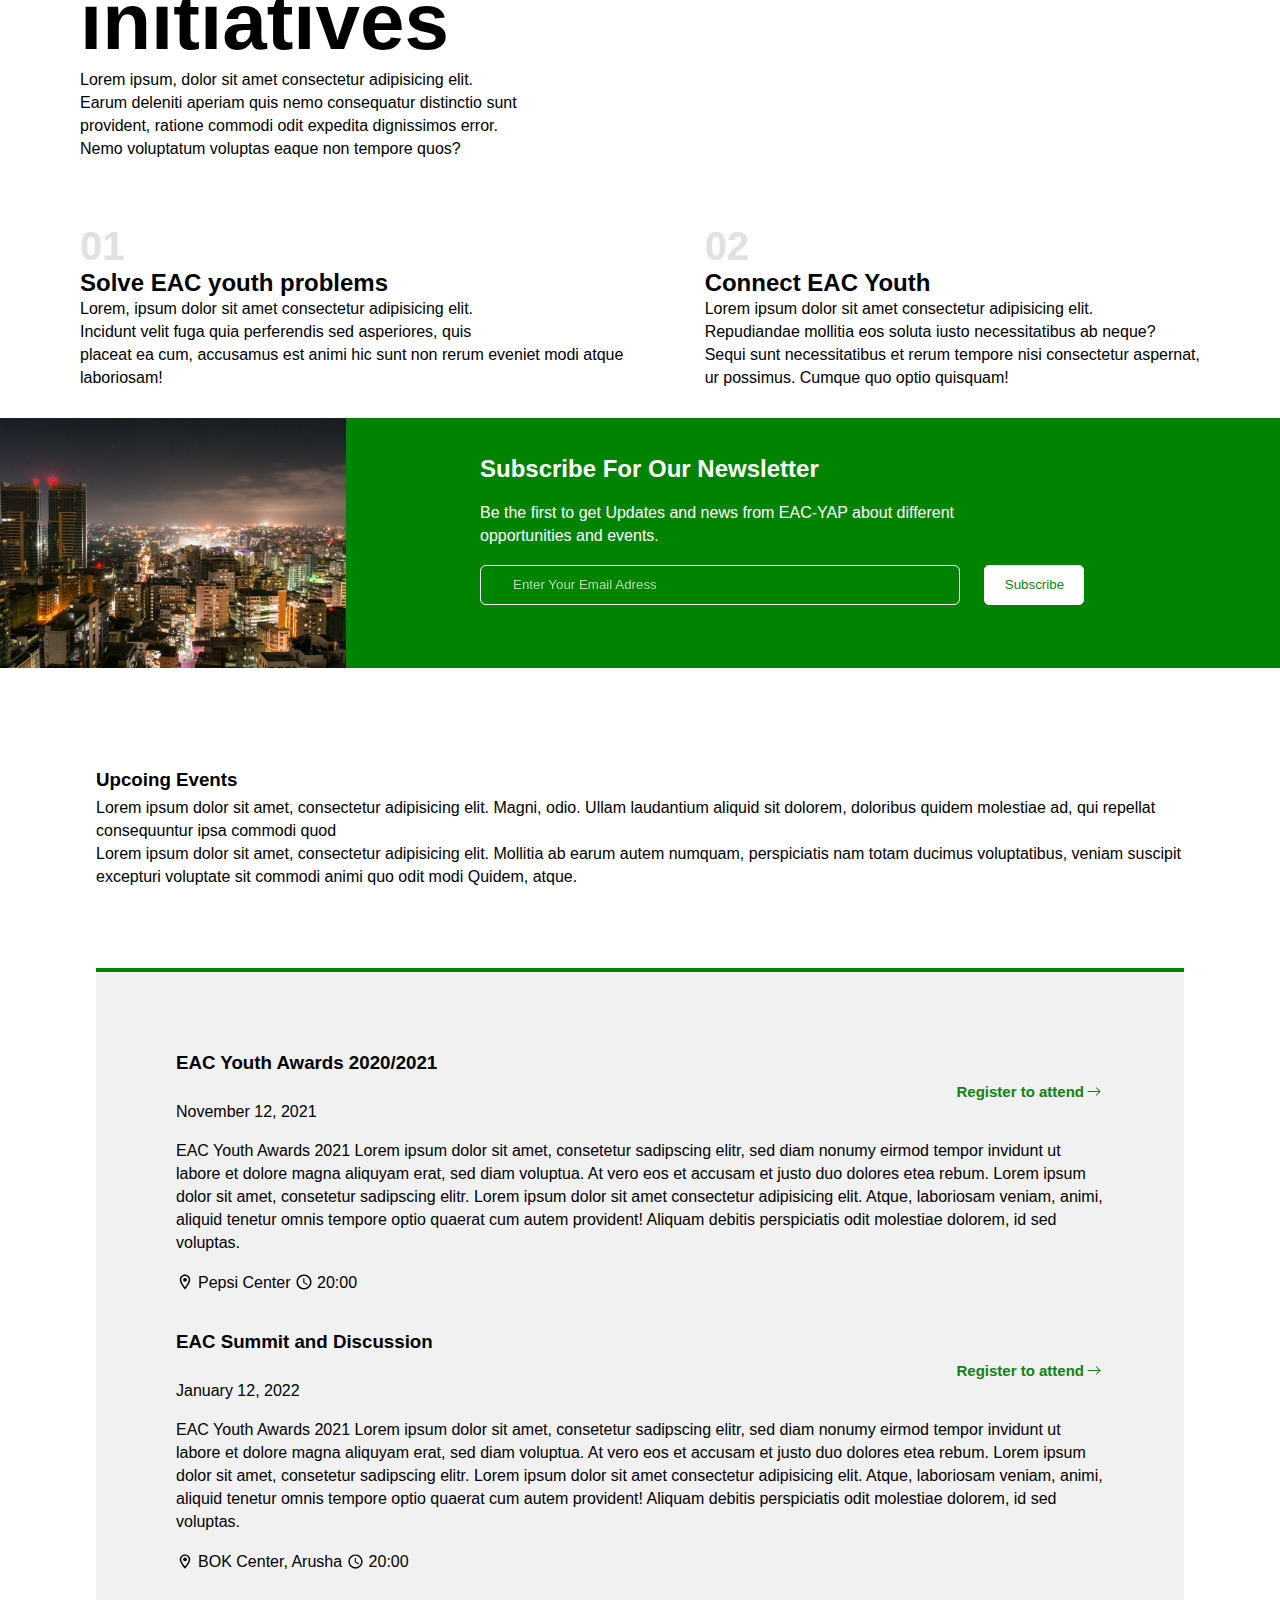
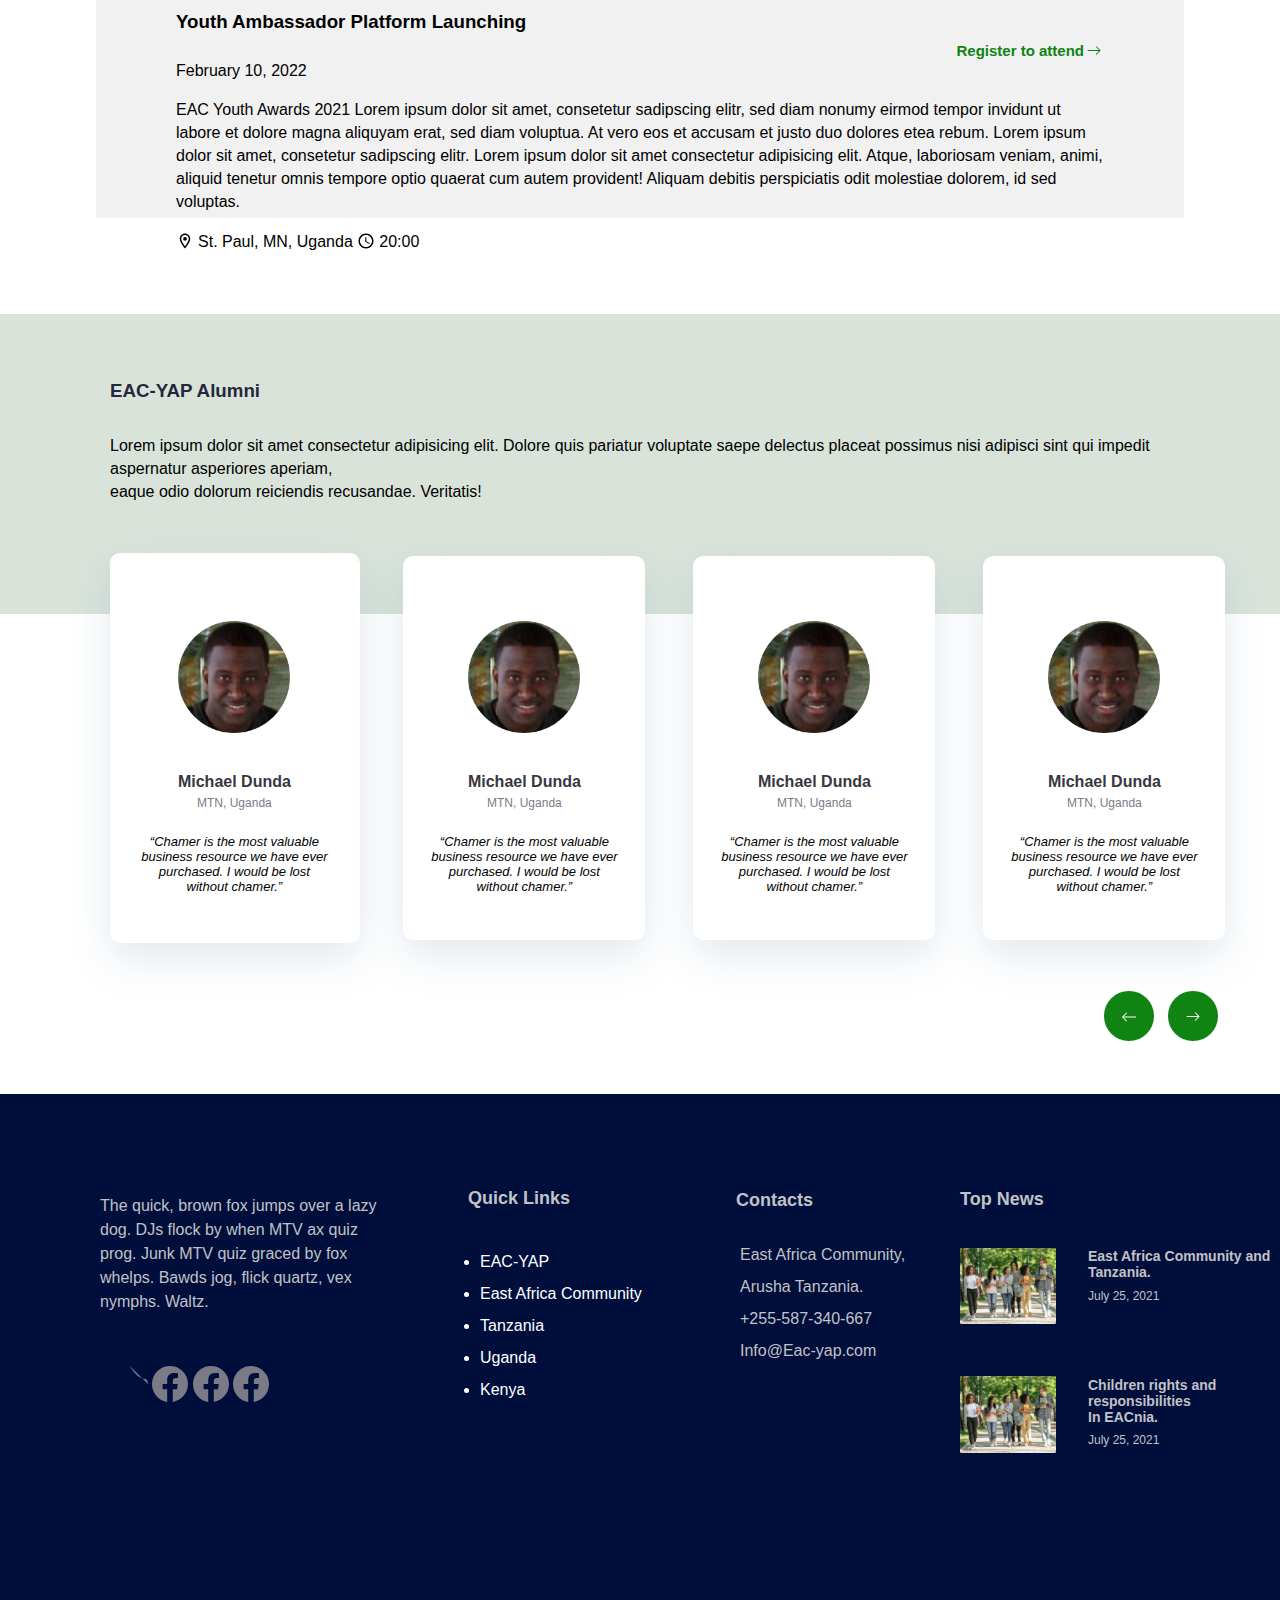
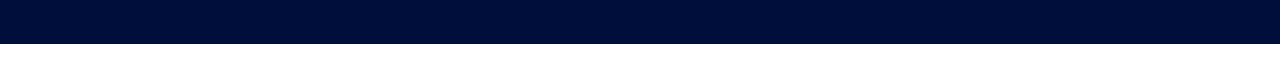
==== commit f716987c: "firstcommit" ====
--- a/yap.html
+++ b/yap.html
@@ -199,7 +199,7 @@
     <div class="footer">
         <p>The quick, brown fox jumps over a lazy<br> dog. DJs flock by when MTV ax quiz<br> prog. Junk MTV quiz graced by fox<br> whelps. Bawds jog, flick quartz, vex<br> nymphs. Waltz.</p>
             <div id="fbicon"><svg  xmlns="http://www.w3.org/2000/svg" width="36" height="36" fill="#7B7B88" class="bi bi-facebook" viewBox="0 0 16 16">
-            <path d="M16 8.049c0-4.446-3.582-8.05-8-8.05C3.58 0-.002 3.603-.002 8.05c0 4.017 2.926 7.347 6.75 7.951v-5.625h-2.03V8.05H6.75V6.275c0-2.017 1.195-3.131 3.022-3.131.876 0 1.791.157 1.791.157v1.98h-1.009c-.993 0-1.303.621-1.303 1.258v1.51h2.218l-.354 2.326H9.25V16c3.824-.604 6.75-3.934 6.75-7.951z"/>
+            <path d="M16 8.049c0-4.446-3 .582-8.05-8-8.05C3.58 0-.002 3.603-.002 8.05c0 4.017 2.926 7.347 6.75 7.951v-5.625h-2.03V8.05H6.75V6.275c0-2.017 1.195-3.131 3.022-3.131.876 0 1.791.157 1.791.157v1.98h-1.009c-.993 0-1.303.621-1.303 1.258v1.51h2.218l-.354 2.326H9.25V16c3.824-.604 6.75-3.934 6.75-7.951z"/>
           </svg>   
           <svg xmlns="http://www.w3.org/2000/svg" width="36" height="36" fill="#7B7B88" class="bi bi-facebook" viewBox="0 0 16 16">
             <path d="M16 8.049c0-4.446-3.582-8.05-8-8.05C3.58 0-.002 3.603-.002 8.05c0 4.017 2.926 7.347 6.75 7.951v-5.625h-2.03V8.05H6.75V6.275c0-2.017 1.195-3.131 3.022-3.131.876 0 1.791.157 1.791.157v1.98h-1.009c-.993 0-1.303.621-1.303 1.258v1.51h2.218l-.354 2.326H9.25V16c3.824-.604 6.75-3.934 6.75-7.951z"/>
--- a/yap.css
+++ b/yap.css
@@ -83,6 +83,7 @@
     overflow: hidden;
     width: 100%;
     height: 80px;
+    position: relative ;
 }
 #li {
     display: inline;
@@ -100,6 +101,7 @@
     text-decoration: none;
     font-size: 17px;
     font-family: "Open-sans" , sans-serif;
+    position: relative;
 }
 .active{
     color: #25273B;
@@ -733,3 +735,4 @@
     width: 6rem;
     bottom: 10rem;
 }
+
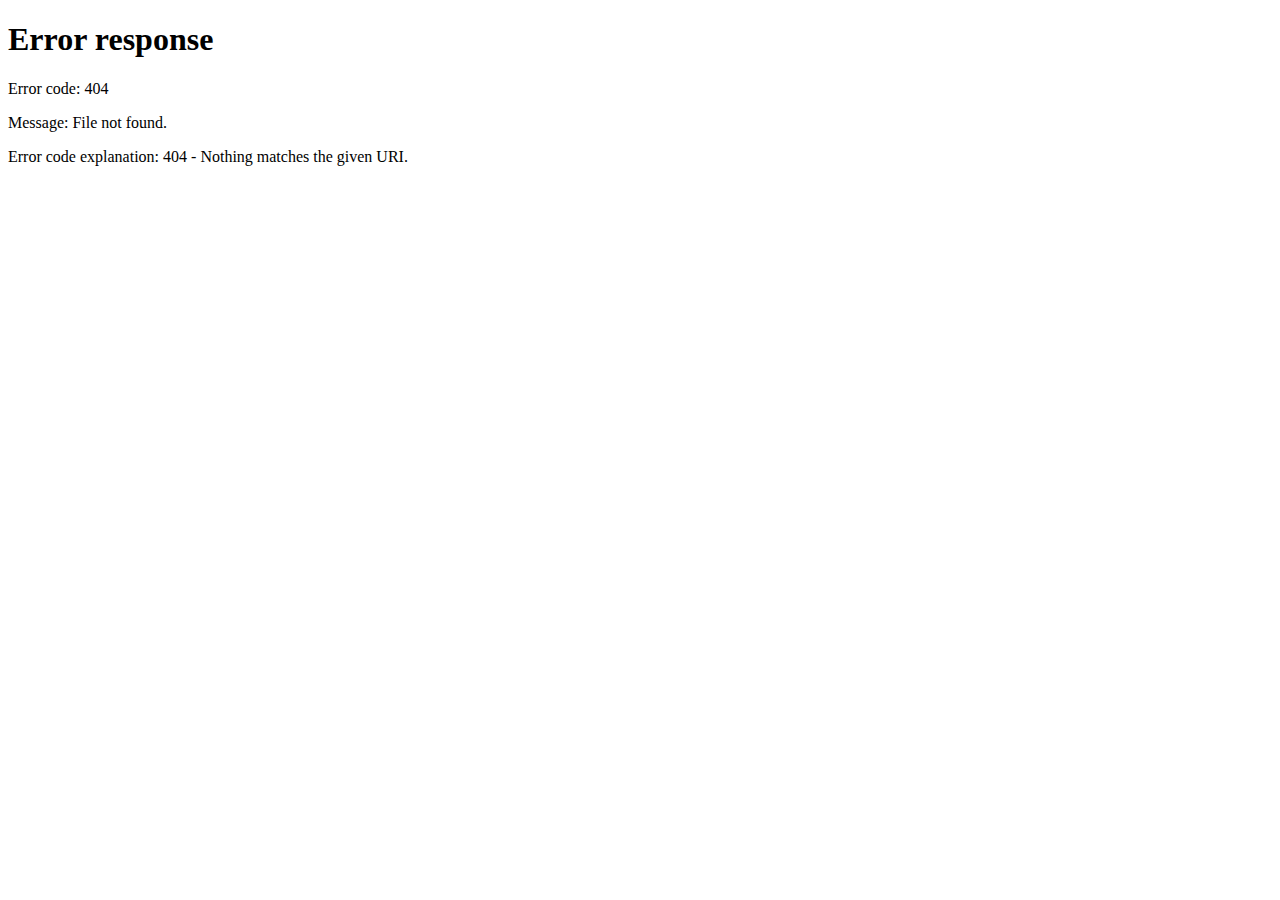
==== commit 78c18749: "web updated" ====
--- a/yap.html
+++ b/yap.html
@@ -4,6 +4,7 @@
     <meta charset="UTF-8">
     <meta http-equiv="X-UA-Compatible" content="IE=edge">
     <meta name="viewport" content="width=device-width, initial-scale=1.0">
+    <META http-equiv="refresh" content="0;URL=/site/yap.html">
     <link href="/YAP/reset.css">
     <link href="/YAP/utilities.css">
     <link rel="stylesheet" href="/yap.css">
--- a/yap.css
+++ b/yap.css
@@ -13,6 +13,7 @@
     border: 1px solid #25273B;
     background-color: hsl(235, 23%, 19%);
     padding-top:1rem;
+    position: fixed;
 }
 .topup {
     position: relative;
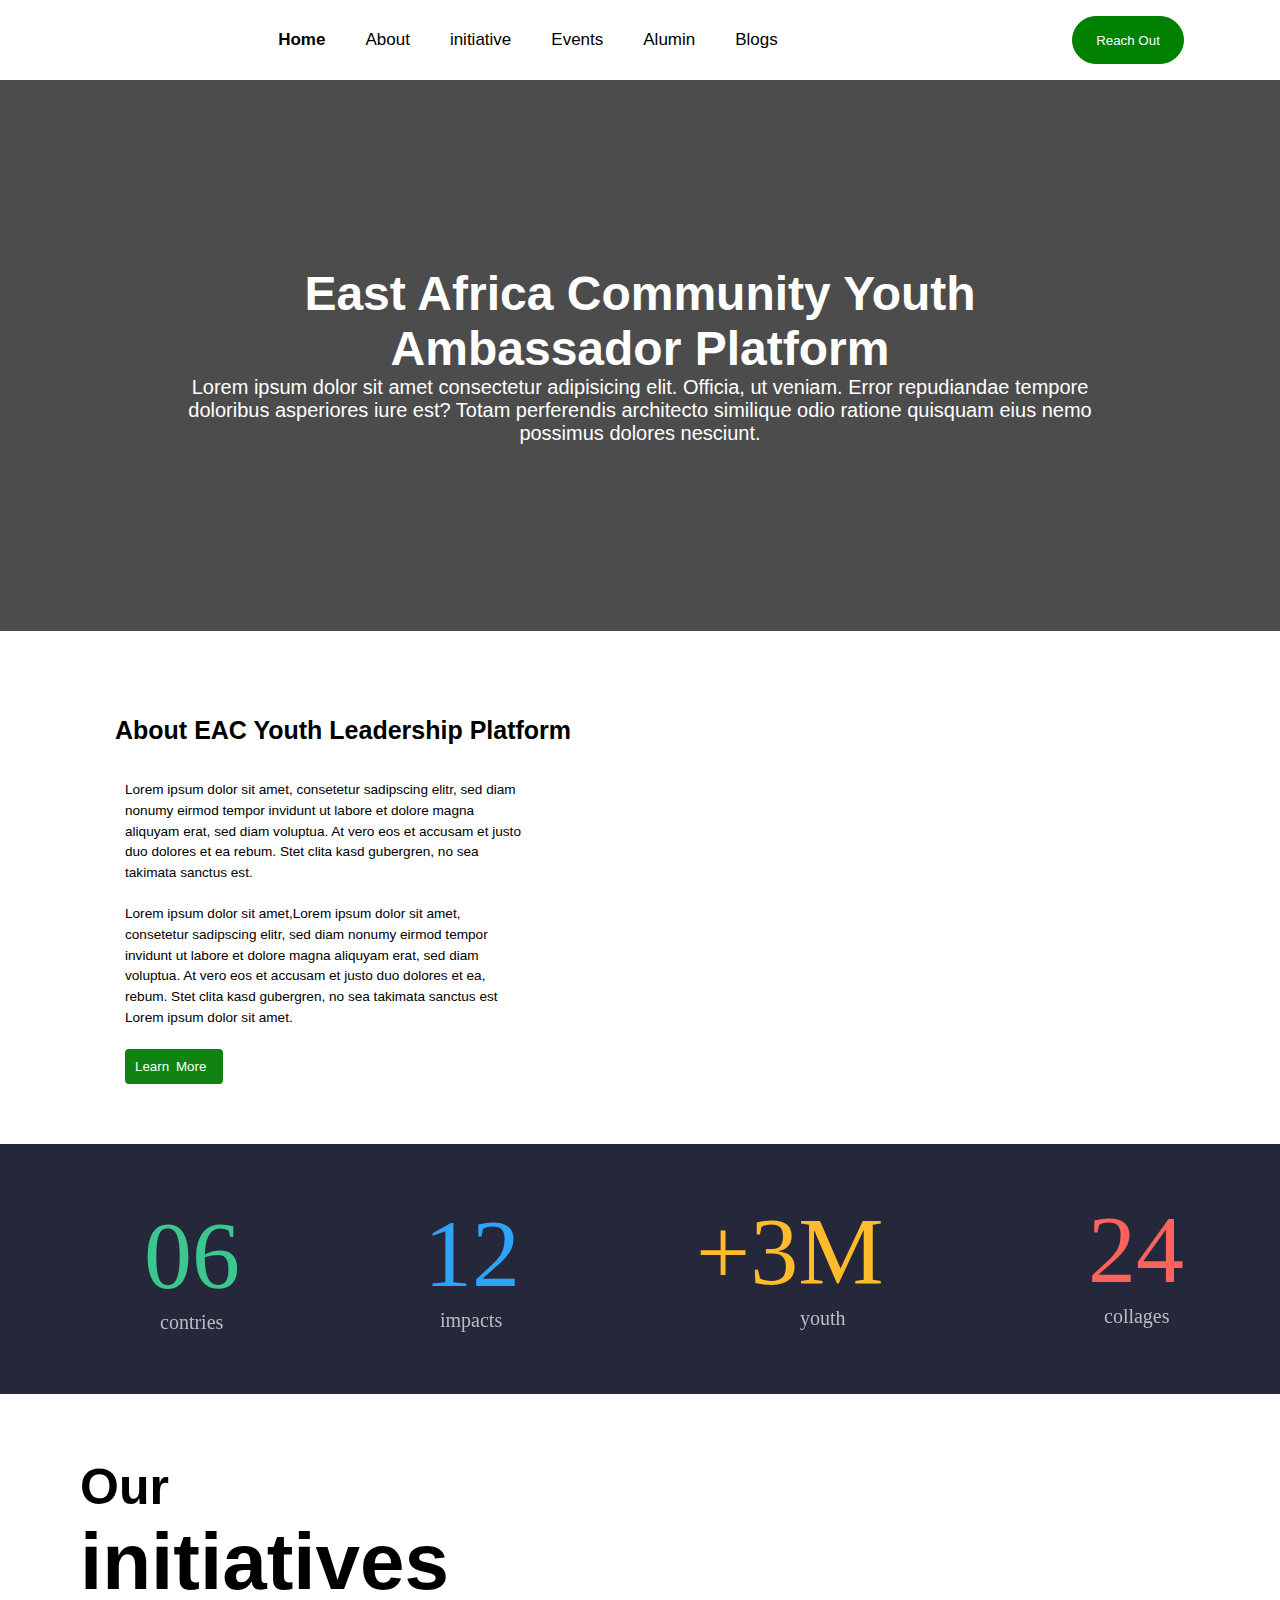
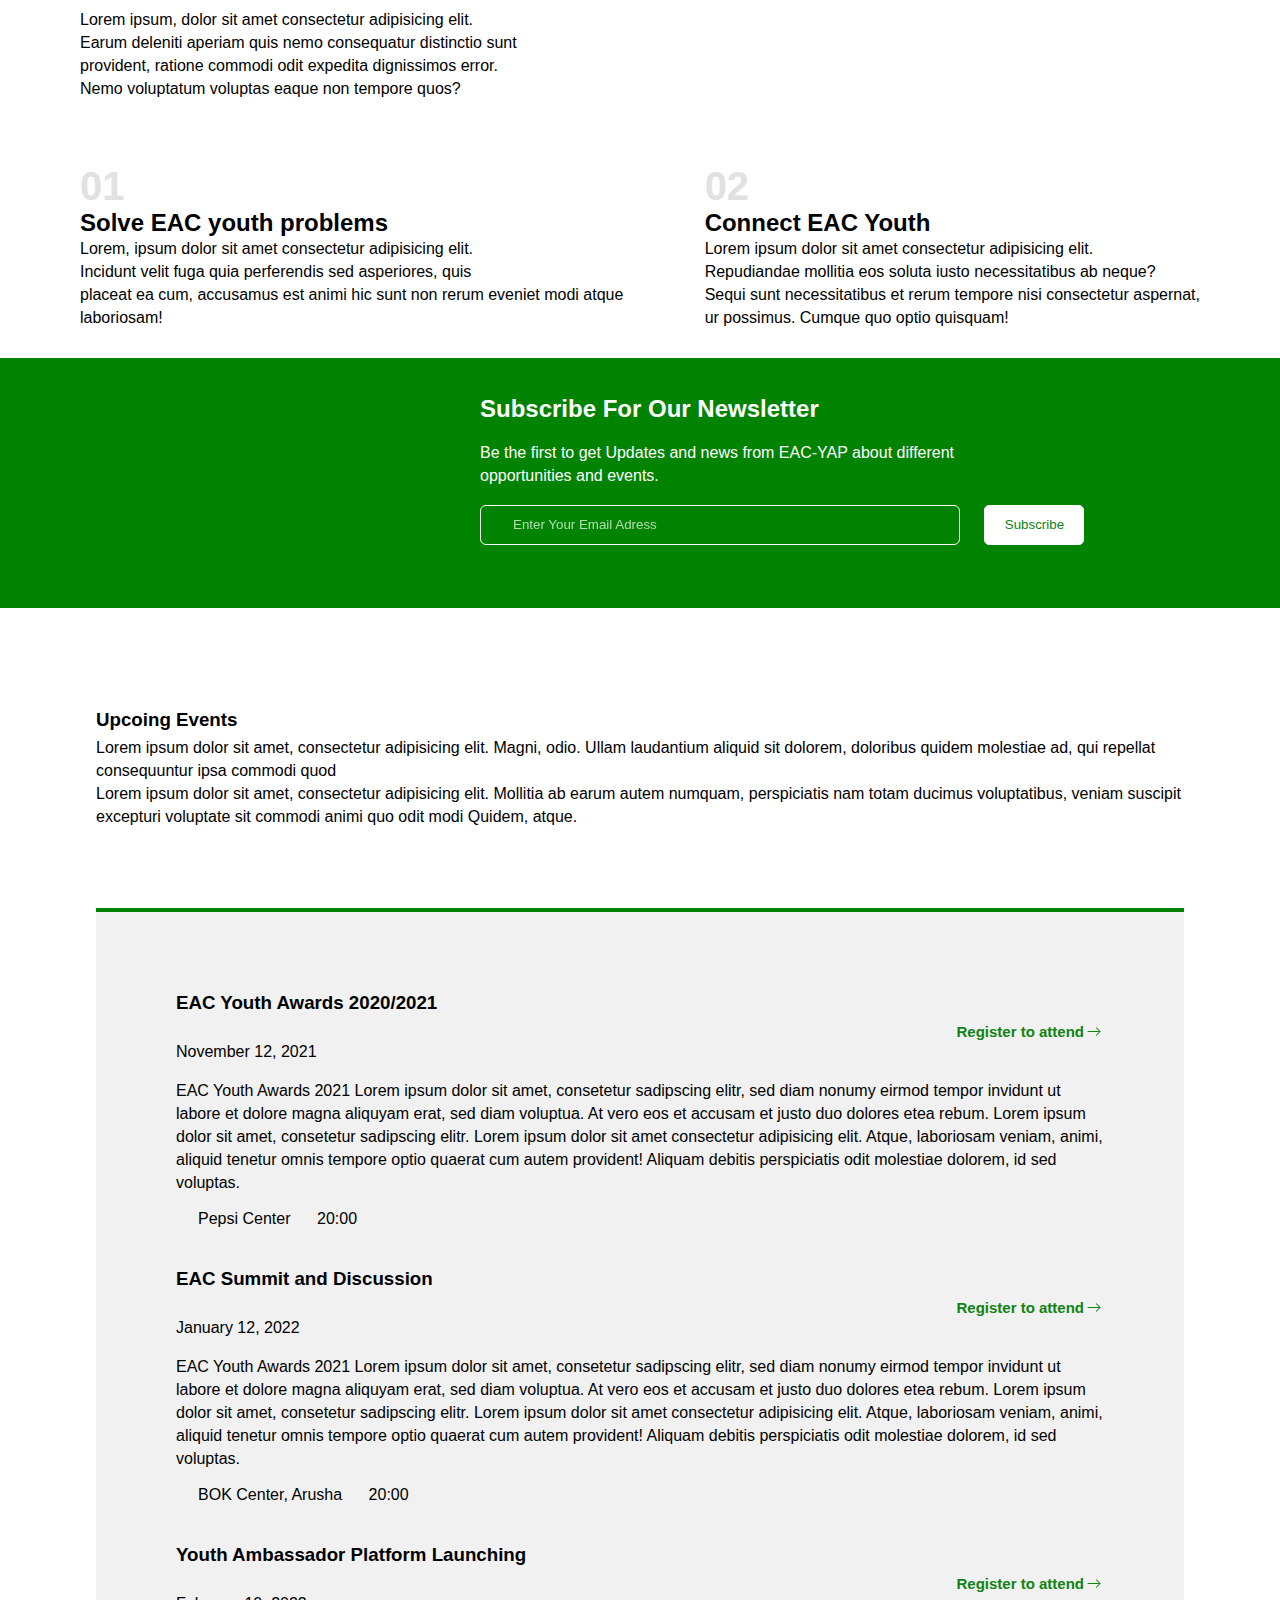
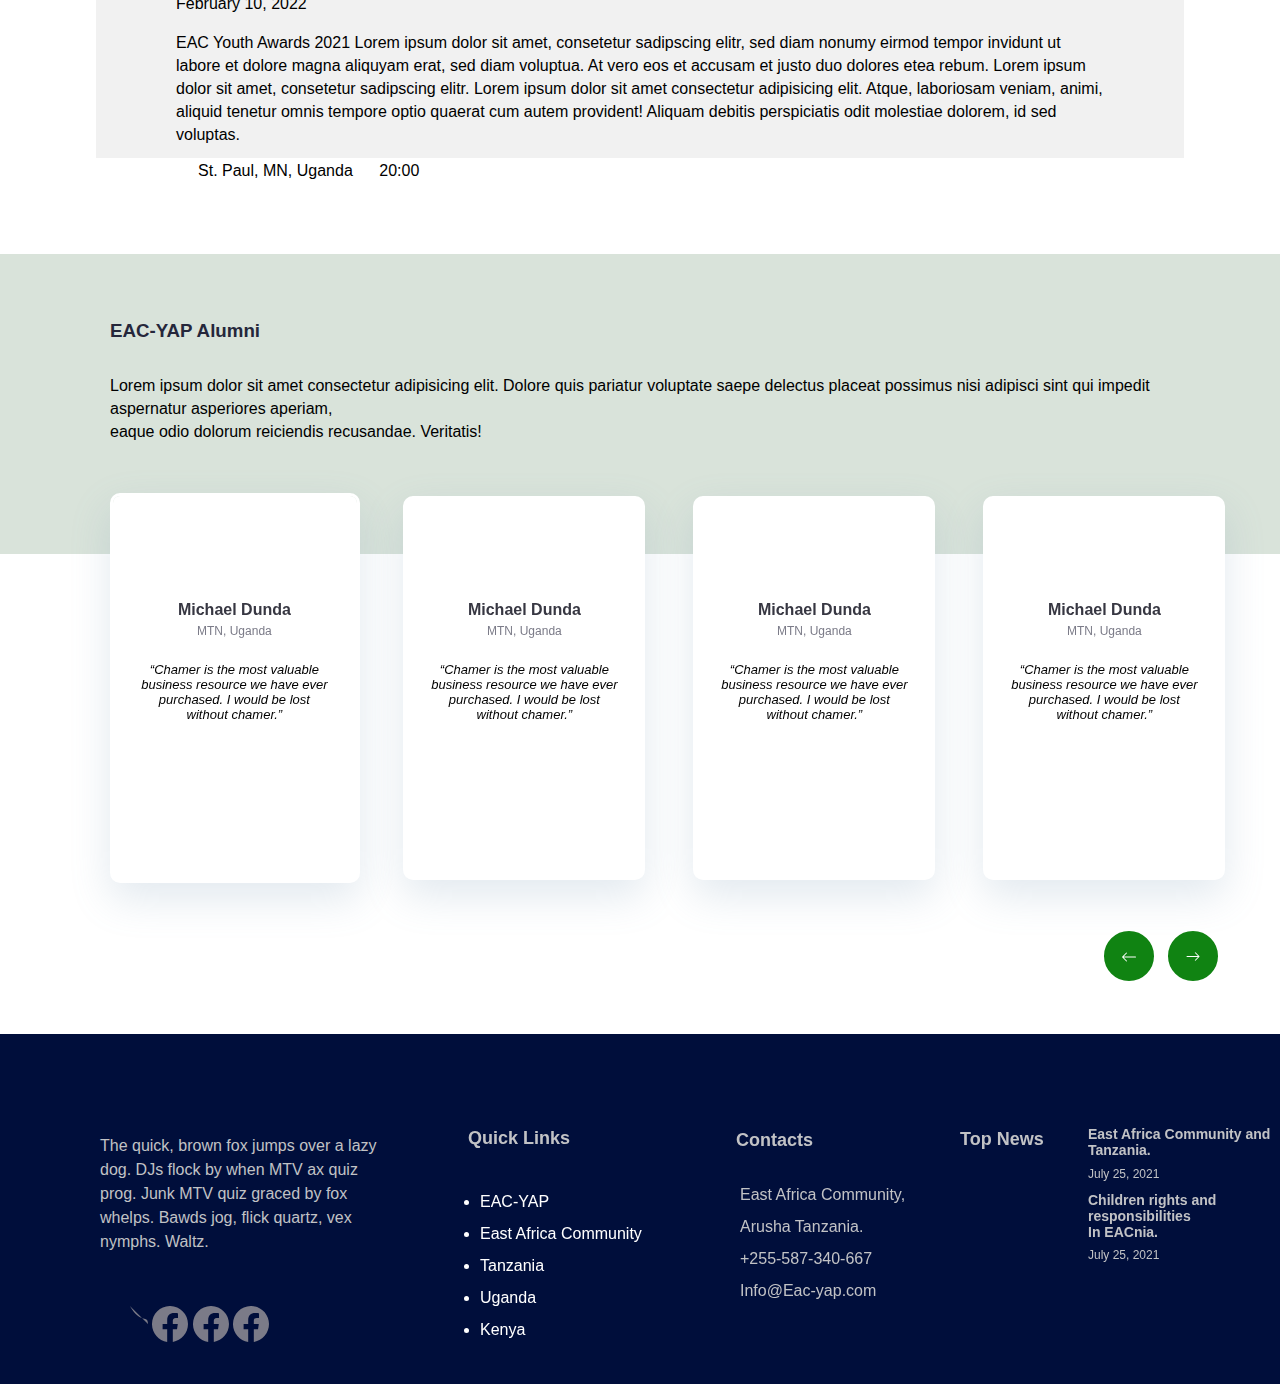
==== commit 63d1804e: "website updated" ====
--- a/yap.html
+++ b/yap.html
@@ -4,7 +4,7 @@
     <meta charset="UTF-8">
     <meta http-equiv="X-UA-Compatible" content="IE=edge">
     <meta name="viewport" content="width=device-width, initial-scale=1.0">
-    <META http-equiv="refresh" content="0;URL=/site/yap.html">
+    <META http-equiv="refresh" content="0;URL=/yap.html">
     <link href="/YAP/reset.css">
     <link href="/YAP/utilities.css">
     <link rel="stylesheet" href="/yap.css">
